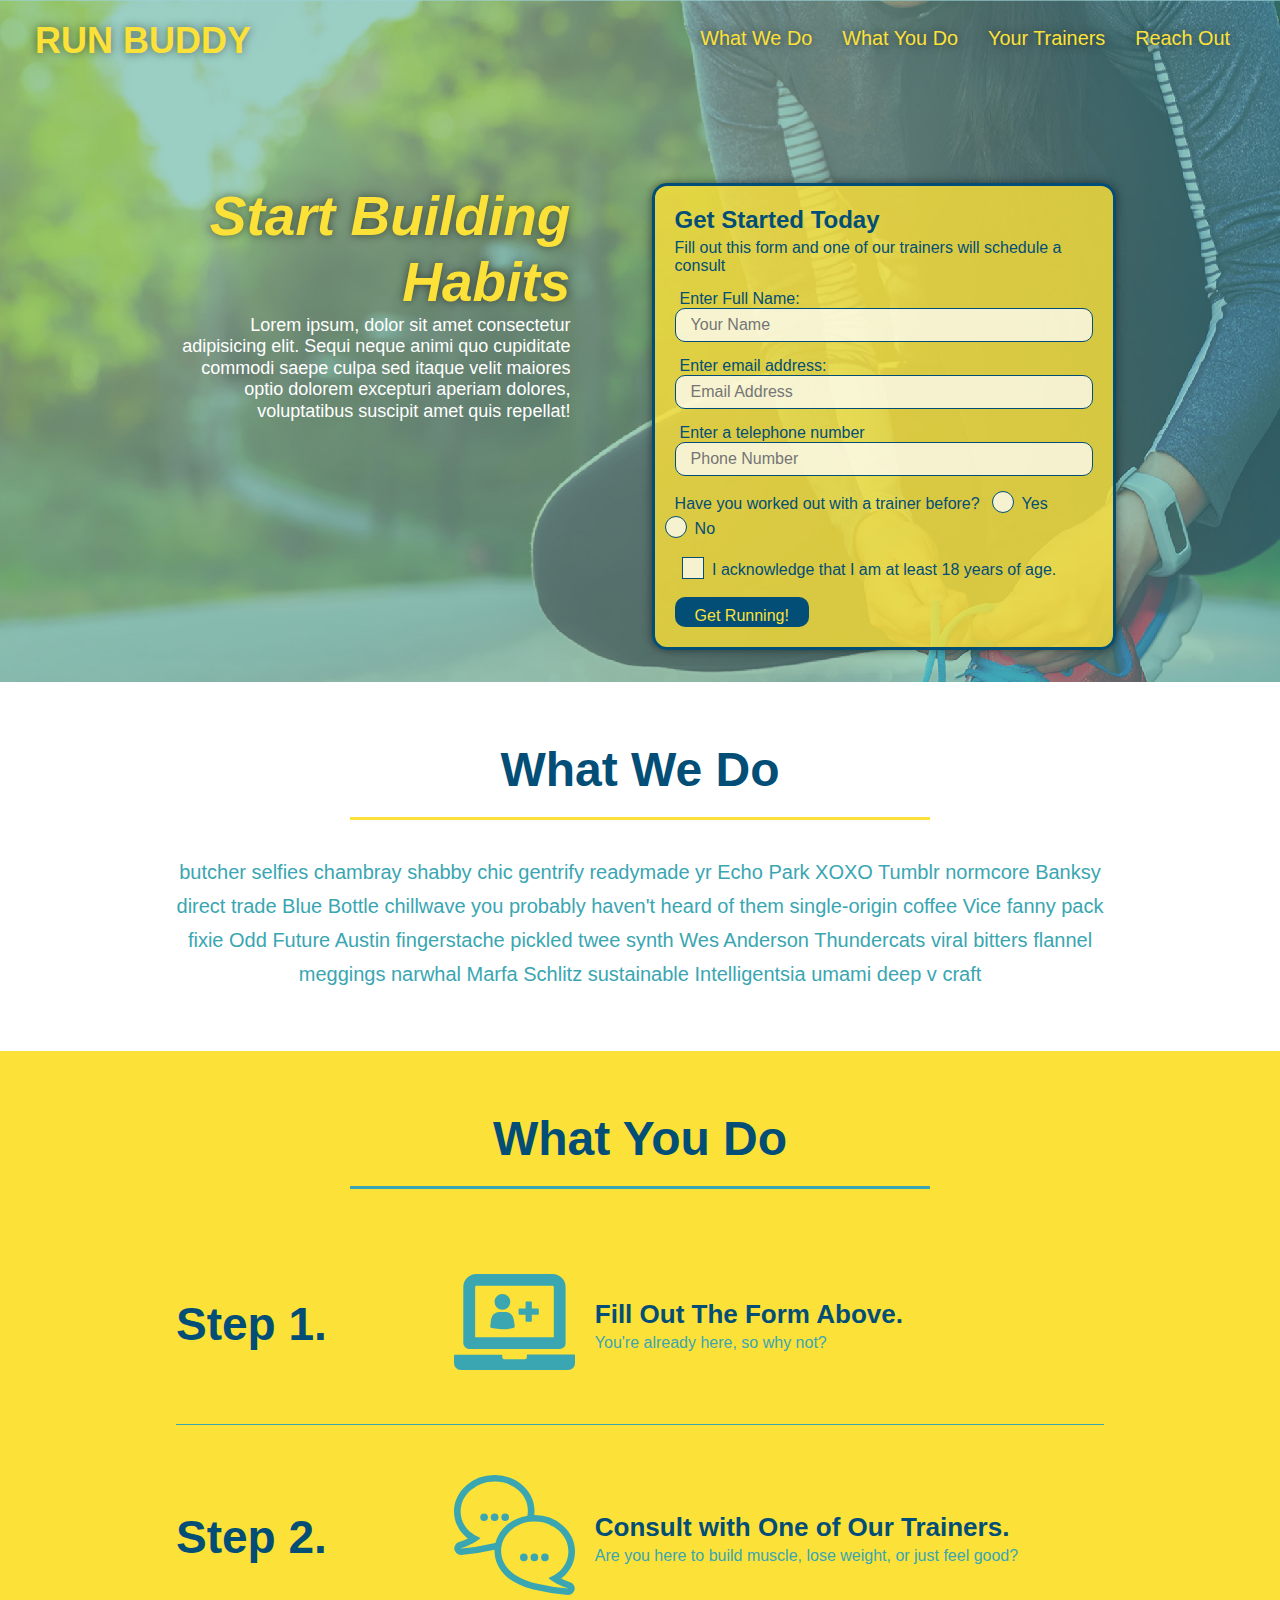
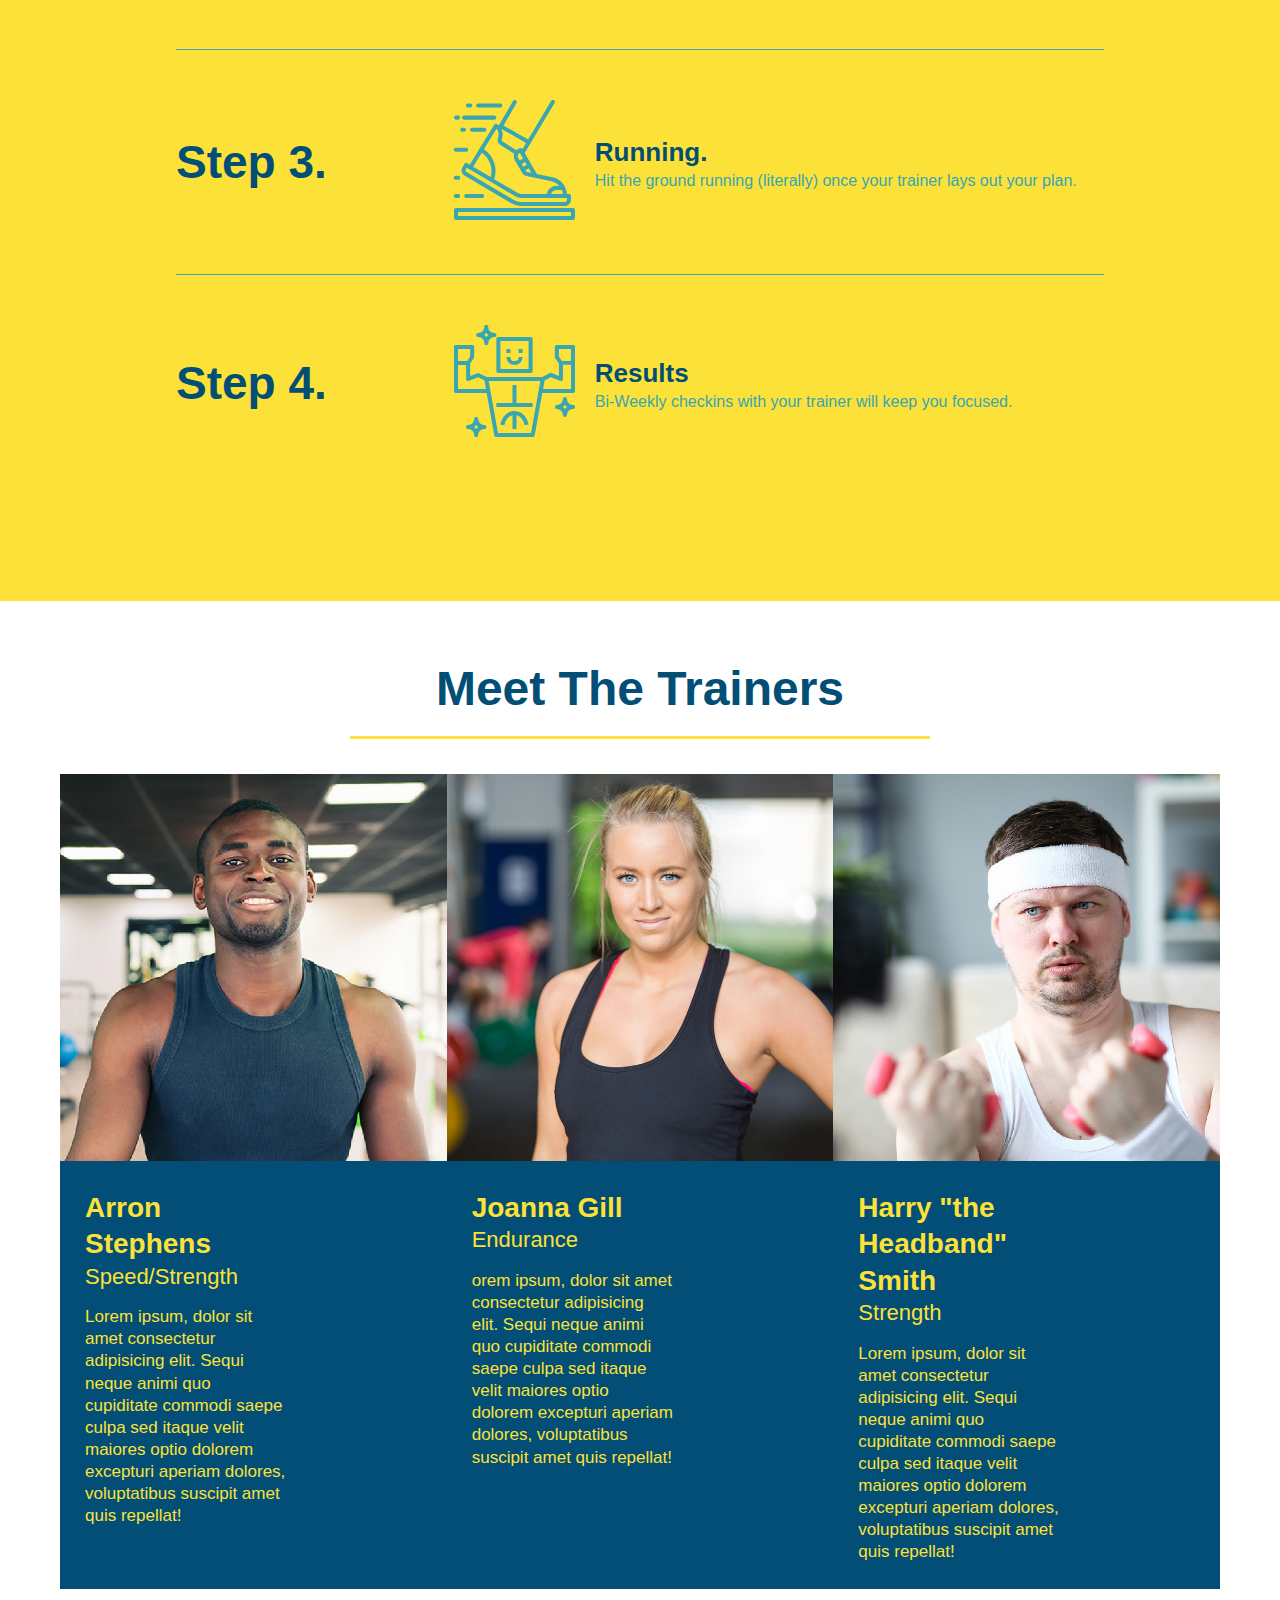
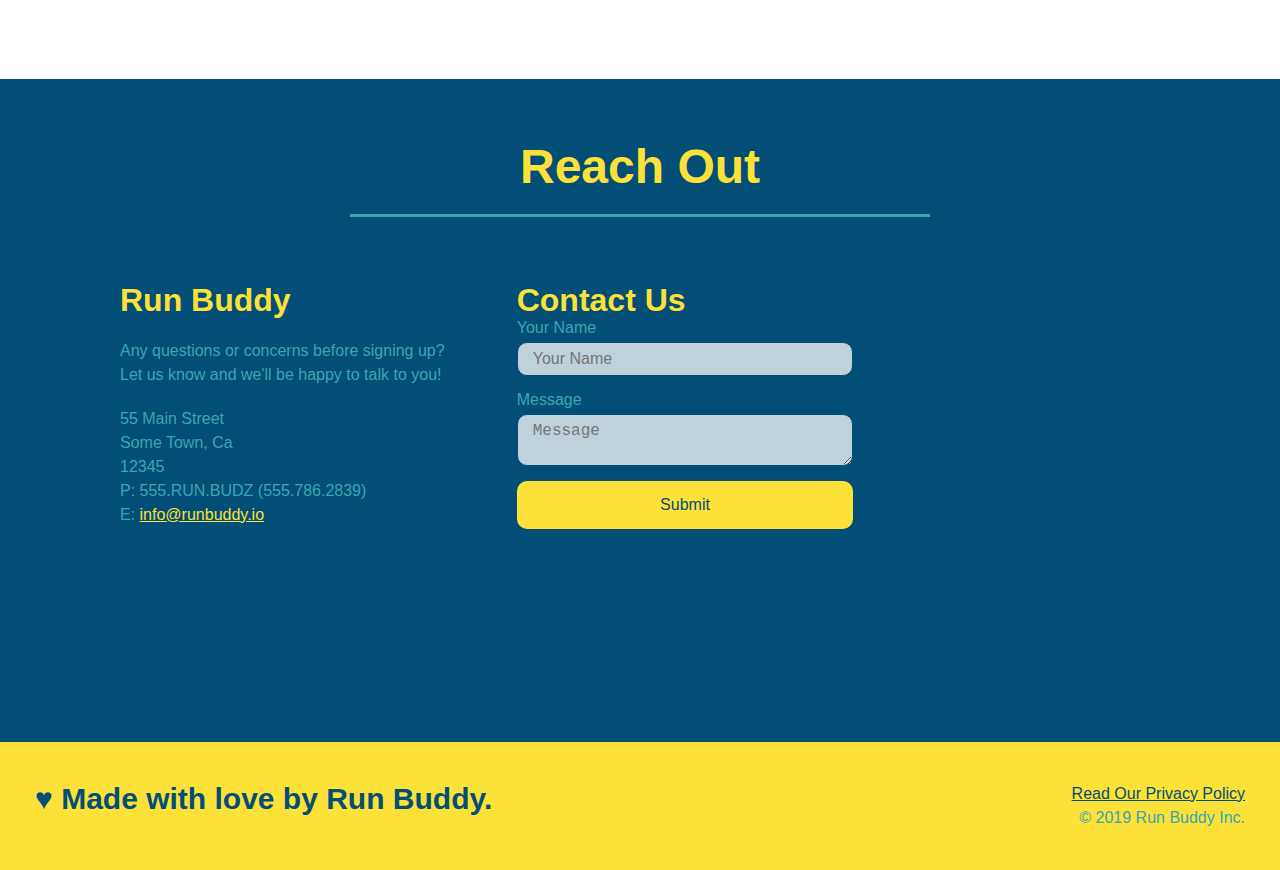
==== index.html @ babf6476 "moved index file to main folder" ====
<!DOCTYPE html>
<html lang="en">
    <head>
        <meta charset="UTF-8" />
        <meta name="viewport" content="width=device-width, initial-scale=1.0" />
        <title> Run buddy </title>
        <link rel="stylesheet" href="css/style.css">
    </head>
<body>
<!------------navigation---------------------->
<header>
    <h1> 
        <a href="/">RUN BUDDY </a> 
    </h1>
<nav>
<!--Unordered list element-->      
  <ul>
    <!-- List item elements-->
     <li>
        <!-- Anchor element-->
        <a href="#what-we-do">What We Do</a>
    </li>
    <li>
        <a href="#what-you-do">What You Do</a>
    </li>
    <li>
        <a href="#your-trainers">Your Trainers</a>
    </li>
    <li>
        <a href="#reach-out">Reach Out</a>
    </li>
  </ul>
 </nav>
</header>


<!-------------hero/jumbotron section ------------>
<section class="hero">
    <div class="hero-cta">
        <h2>Start Building Habits</h2>
        <p>
            Lorem ipsum, dolor sit amet consectetur adipisicing elit. Sequi neque animi quo cupiditate commodi saepe culpa sed
            itaque velit maiores optio dolorem excepturi aperiam dolores, voluptatibus suscipit amet quis repellat!
        </p>
    </div>

    <div class="hero-form">
        <h3>Get Started Today</h3>

        <p>Fill out this form and one of our trainers will schedule a consult</p>
    <form>
        <label for="name">Enter Full Name:</label>
        <input type="text" placeholder="Your Name" name="name" id="name" class="form-input"/>
        <label for="email">Enter email address:</label>
        <input type="email" placeholder="Email Address" name="email" id="email" class="form-input"/>
        <label for="phone">Enter a telephone number</label>
        <input type="tel" placeholder="Phone Number" name="phone" id="phone" class="form-input">

    <p>
        Have you worked out with a trainer before?
         <span class="radio-wrapper">
            <input type="radio" name="trainer-confirm" id="trainer-yes" />
            <label for="trainer-yes">Yes</label>
        </span>
        <span class="radio-wrapper">
         <input type="radio" name="trainer-confirm" id="trainer-no" />
         <label for="trainer-no">No</label>
        </span>
    </p>
    <p>
        <span class="checkbox-wrapper">
            <input type="checkbox" name="age-confirm" id="checkbox" />
            <label for="checkbox">I acknowledge that I am at least 18 years of age.</label>
        </span>
    </p>
    <button type="submit">Get Running! </button>
    </form>
</div>
   
</section>



<!----------------the breakdown sections-------------->


<!----------------- "what we do" section--------------->
<section id="what-we-do" class="intro">
<div class="flex-row">
    <h2 class="section-title primary-border">What We Do
        </h2>
</div>
   
<div class="flex-row">
    <p>butcher selfies chambray shabby chic gentrify readymade yr Echo Park XOXO Tumblr normcore Banksy direct trade Blue Bottle chillwave you probably haven't heard of them single-origin coffee Vice fanny pack fixie Odd Future Austin fingerstache pickled twee synth Wes Anderson Thundercats viral bitters flannel meggings narwhal Marfa Schlitz sustainable Intelligentsia umami deep v craft</p>
</div>
</section>
   

<!-----------------"what you do" section------------------>
<section id="what-you-do" class="steps">
    <div class="flex-row">
    <h2 class="section-title secondary-border">What You Do

    </h2>
    </div>

    <div class="step">
        <h3>Step 1.</h3>
        <div class="step-info">
            <div class="step-img">
                <img src="/css/images/step-1.svg" alt="">
             </div>
            <div class="step-text">
             <h4>Fill Out The Form Above.</h4>
                <p>You're already here, so why not?</p>
            </div>
        </div>
    </div>

    <div class="step">
        <h3>Step 2.</h3>
        <div class="step-info">
            <div class="step-img">
                <img src="/css/images/step-2.svg" alt="">
            </div>
            <div class="step-text">
                <h4>Consult with One of Our Trainers.</h4>
                <p>Are you here to build muscle, lose weight, or just feel good?</p>
    
            </div>
        </div>
    </div>

    <div class="step">
        <h3>Step 3.</h3>
        <div class="step-info">
            <div class="step-img">
                <img src="/css/images/step-3.svg" alt="">
            </div>
            <div class="step-text">
                <h4>Running.</h4>
                <p>Hit the ground running (literally) once your trainer lays out your plan.</p>
            </div>
        </div>
    </div>

    <div class="step">
        <h3>Step 4.</h3>
        <div class="step-info">
            <div class="step-img">
                <img src="/css/images/step-4.svg" alt="">
            </div>
            <div class="step-text">
                <h4>Results</h4>
                <p>Bi-Weekly checkins with your trainer will keep you focused.</p>
            </div>
        </div>   
    </div>
</section>


<!-----------------"meet the trainers" section------------------>
<section id="your-trainers">
    <div class="flex-row">
    <h2 class= "section-title primary-border">Meet The Trainers

    </h2>
    </div>

<div class="trainers">
    <article class="trainer">
    <img src="/css/images/01-05-trainers/trainer-1.jpg" alt="Arron Stephens in his workout clothes, ready to pump iron"/>
    <div class="trainer-bio">
        <h3 class="trainer-name">Arron Stephens</h3>
        <h4 class="trainer-role">Speed/Strength</h4>
        <p>Lorem ipsum, dolor sit amet consectetur adipisicing elit. Sequi neque animi quo cupiditate commodi saepe culpa sed
        itaque velit maiores optio dolorem excepturi aperiam dolores, voluptatibus suscipit amet quis repellat!
    </p>
    </div>
    </article>

    <article class="trainer">
    <img src="/css/images/01-05-trainers/trainer-2.jpg" alt="Joanna Gill cooling off after a workout">
    <div class="trainer-bio">
        <h3 class="trainer-name">Joanna Gill</h3>
        <h4 class=trainer-role">Endurance</h4>
        <p>
            orem ipsum, dolor sit amet consectetur adipisicing elit. Sequi neque animi quo cupiditate commodi saepe culpa sed
      itaque velit maiores optio dolorem excepturi aperiam dolores, voluptatibus suscipit amet quis repellat!
        </p>
    </div>
    </article>

    <article class="trainer">
    <img src="/css/images/01-05-trainers/trainer-3.jpg" alt="Harry Smith wearing a headband and lifting comically small pink weights">
    <div class="trainer-bio">
        <h3 class="trainer-name">Harry "the Headband" Smith</h3>
        <h4 class="trainer-role">Strength</h4>
        <p>
           Lorem ipsum, dolor sit amet consectetur adipisicing elit. Sequi neque animi quo cupiditate commodi saepe culpa sed
      itaque velit maiores optio dolorem excepturi aperiam dolores, voluptatibus suscipit amet quis repellat! 
        </p>   
    </div>


    </article>
</div>
</section>


<!--------------------"reach out" section. this also helps learn about HTML tag iframe------------------------->
<section id="reach-out" class="contact">
    <div class="flex-row">
        <h2 class="section-title secondary-border Reach Out">
        Reach Out

        </h2>
    </div>

 <div class="contact-info">
     <div> <!------ this is a div that belongs to the contact indo div------->
         <h3>Run Buddy</h3>
         <p>Any questions or concerns before signing up? 
           <br/> Let us know and we'll be happy to talk to you!
            </p>
            <address>
            55 Main Street <br/>
            Some Town, Ca <br/>
            12345 <br/>
            P: 555.RUN.BUDZ (555.786.2839) <br/>
            E: <a href="mailto:info@runbuddy.io"><span style="color:#fce138">info@runbuddy.io</span></a>
            </address>
        </div>

        <div class="contact-form">
          <h3>Contact Us</h3>
            <form>
             <label for="contact-name">Your Name</label>
                <input type="text" id="contact-name" placeholder="Your Name" />
        
                <label for="contact-message">Message</label>
                <textarea id="contact-message" placeholder="Message"></textarea>
        
                <button type="submit">Submit</button>
            </form>
        </div>

    
        <iframe
        src="https://www.google.com/maps/embed?pb=!1m18!1m12!1m3!1d3472.0338341186625!2d-98.68694424913109!3d29.515372981989913!2m3!1f0!2f0!3f0!3m2!1i1024!2i768!4f13.1!3m3!1m2!1s0x865c6822d8bf71db%3A0xc5aa3ca4c5e33825!2s7915%20Bowens%20Crossing%2C%20San%20Antonio%2C%20TX%2078250!5e0!3m2!1sen!2sus!4v1635525560063!5m2!1sen!2sus"  
        style="border:0;"
        allowfullscreen="" 
        loading="lazy">
        </iframe>

        
       <!-- this section is an example of an address tag and "mailto"-->

    </div>
</section>

<!--------------------- footer ----------------------------------->
<footer>
    <h2> ♥ Made with love by Run Buddy.</h2>
    <div>
    <a href="./privacy-policy.html">Read Our Privacy Policy</a><br />
    &copy; 2019 Run Buddy Inc.
    </div>

</footer>
</html>
---- css/style.css ----
* {
    margin: 0;
    padding: 0;
    box-sizing: border-box;
}

:root {
  --primary-color: #fce138;
  --secondary-color: #024e76;
  --tertiary-color: #39a6b2;
}

body {
    /* more on this crazy alphanumerical value in a minute!*/
    color: var(--tertiary-color);
    font-family: Helvetica, Arial, sans-serif;
}
/* apply styles to <header> this section also introduces flexbox */
header {
    padding: 20px 35px;
    background-color: var(--tertiary-color);
    background-image: url("/css/images/flipped-hero-image.jpeg");
    background-size: cover;
    background-position: 80%;
    background-attachment: fixed;
    display: flex;
    justify-content: space-between;
    flex-wrap: wrap;
    position: -webkit-sticky;
    position: sticky;
    top: 0;
    z-index: 9999;


    
}

header h1 {
    font-weight: bold;
    font-size: 36px;
    color: var(--primary-color);
    margin: 0;
    text-shadow: 0 0 10px rgba(0, 0, 0, 0.5);
}

header a {
    text-decoration: none;
    color: var(--primary-color)
}

header nav {
    margin: 7px 0;
}

 header nav ul {
    display: flex;
    flex-wrap: wrap;
    justify-content: space-between;
    align-items: center;
    list-style: none;
  }

header nav ul li a {
    padding: 10px 15px;
    font-weight: lighter;
    font-size: 1.55vw;
    text-shadow: 0 0 10px rgba(0, 0, 0, 0.5);
}

header nav ul li a:hover {
  background: var(--primary-color);
  color: var(--secondary-color);
  border-radius: 15px;
  text-shadow: none;
}


header h1 {
    font-weight: bold;
    font-size: 36px;
    color: var(--primary-color);
    margin: 0;
    display: inline;
}



section {
    padding: 60px;
}

/*Hero Style Start */

/* homepage hero */



.hero {
    background-image: url("./images/flipped-hero-image.jpeg");
    background-size: cover;
    background-position: 80%;
    background-attachment: fixed;
    display: flex;
    justify-content: center;
    flex-wrap: wrap;
    align-items: flex-start;
    height: 600px;
    
    
}


.hero-form {
    background-color:rgba(252, 225, 56, 0.8);
    padding: 20px;
    color: var(--secondary-color);
    border: solid 3px var(--secondary-color);
    width: 40%;
    margin: 3.5%;
    box-shadow: 0 0 10px rgba(0, 0, 0, 0.5);
    border-radius: 15px;
}

.hero-form button {
    background-color: var(--secondary-color);
    border-radius: 10px;
    color: var(--primary-color);
    height: 30px;
    border: none;
    padding: 10px 20px;
    font-size: 16px;
    
}

.hero-form button:hover {
  background-color: var(--tertiary-color);  
}

.hero-form h3 {
    font-size: 24px;
    margin: 0px;
}

.hero-form p {
    margin: 5px 0 15px 0;
}

/* another example of flex and how sizes should be in % of the screen*/
.hero-cta {
    width: 35%;
    text-align: right;
    margin: 3.5%;
    color: #fff;
    font-size: 18px;
    line-height: 1.2;
}

.hero-cta h2 {
    font-style: italic;
    font-size: 55px;
    color: var(--primary-color);
    text-shadow: 0 0 10px rgba(0, 0, 0, 0.5);
}


.form-input {
    border: solid 1px;
    border-radius: 10px;
    display: block;
    padding: 7px 15px;
    font-size: 16px;
    color: var(--secondary-color);
    width: 100%;
    margin-bottom: 15px;
    background-color: rgba(255,255,255, 0.75);
   
    
}

.form-input:focus {
  background-color: rgba(255,255,255, 1);
  outline: none;
}

/* this made the radio buttons stand out more */
.hero-form label {
    margin: 0 5px;

}

.checkbox-wrapper input, .radio-wrapper input {
  opacity: 0;
}

.checkbox-wrapper label, .radio-wrapper label {
  position: relative;
  left: 10px;
  margin: 10px;
  line-height: 1.6;
}

.checkbox-wrapper label::before, .radio-wrapper label::before {
  content: "";
  height: 20px;
  width: 20px;
  background: rgba(255, 255, 255, 0.75);  
  border: 1px solid var(--secondary-color);  
  position: absolute;
  top: -4px;
  left: -30px;
}

.radio-wrapper label::before {
  border-radius: 50%;
}

.radio-wrapper label::after {
  content: "";
  width: 20px;
  height: 20px;
  border-radius: 50%;
  background: var(--secondary-color);
  position: absolute;
  left: -29px;
  top: -3px;
  background-image: radial-gradient(circle, var(--tertiary-color), var(--secondary-color));
}

.checkbox-wrapper label::after {
  content: "";
  height: 6px;
  width: 14px;
  border-left: 2px solid var(--secondary-color);
  border-bottom: 2px solid var(--secondary-color);
  position: absolute;
  left: -26px;
  top: 1px;
  transform: rotate(-58deg);
}

.checkbox-wrapper input + label::after, 
.radio-wrapper input + label::after {
  content: none;
}

.checkbox-wrapper input:checked + label::after, 
.radio-wrapper input:checked + label::after {
  content: "";
}


/* Hero Style End */

.flex-row {
    display: flex;
}

.intro p {
    line-height: 1.7;
    color: var(--tertiary-color);
    width: 80%;
    font-size: 20px;
    margin: 0 auto;
    text-align: center;
}


.section-title {
    font-size: 48px;
    color: var(--secondary-color);
    border-bottom: 3px solid;
    padding-bottom: 20px;
    text-align: center;
    margin: 0 auto 35px auto;
    width: 50%;

}

.primary-border {
    border-color: var(--primary-color);
}

.secondary-border {
    border-color: var(--tertiary-color);   
}

.steps {
    background: var(--primary-color);
}

.step {
  margin: 50px auto;
  padding-bottom: 50px;
  width: 80%;
  display: flex;
  flex-wrap: wrap;
  align-items: center;
  justify-content: space-between;
}

.step h3 {
    color: var(--secondary-color);
    font-size:  46px;
    flex: 1 30%;

}
.step-info {
    flex: 2 70%;
    display: flex;
    flex-wrap: wrap;
    align-items: center;
}

.steps-text p {
    color: var(--tertiary-color);
    font-size:  18px;
}

.step-text {
    flex: 12;
}

.step-text h4 {
    font-size: 26px;
    line-height: 1.5;
    color: var(--secondary-color);
}

.step-img {
    flex: 1 12%;
    margin-right: 20px;
}

.step-img img {
    max-width: 100%;
}

.step:not(:last-child) {
  border-bottom: 1px solid var(--tertiary-color);
}
/* this section helps understand overflow and formatting context. It helped fit everything into the div*/
.trainers {
  width: 100%;
  margin: 0 auto;
  display: flex;
  flex-wrap: wrap;
  justify-content: space-around;
}
.trainer {
    margin: 0 auto 30px auto;
    background: var(--secondary-color);
    color: var(--primary-color);
    flex: 1;
}
/*used float to move image to the left.*/
.trainer img {
    width: 100%;
 
    
}

.trainer-bio {
   padding: 25px; 
   width: 65%;
   line-height: 1.3;
}


.trainer-bio h3 {
    font-size: 28px;

}

.trainer-bio h4 {
    font-weight: lighter;
    font-size: 22px;
    margin-bottom: 15px;
}

.trainer-bio p {
    font-size: 17px;

}

.text-left {
    text-align: left;

}

.text-right {
    text-align: right;
}

.contact {
    background: var(--secondary-color);
   
}


.contact h2 {
    color: var(--primary-color);
 
}

.contact-info {
    display: flex;
    justify-content: space-between;
    flex-wrap: wrap;
}

.contact-info > * {
  flex: 1;
  margin: 15px;
}

.contact-info iframe {
    
    height: 400px;
}

/* two column layout-this div belongs to another div "contact info"*/
.contact-info div{
    width: 410px;
    display: inline-block;
    vertical-align: top;
    text-align: left;
    margin: 30px 0 0 60px;
    
}
 
.contact-info h3 {
  color: var(--primary-color);
  font-size: 32px;
}

.contact-info p, 
.contact-info address {
  margin: 20px 0;
  line-height: 1.5;
  font-size: 16px;
  font-style: normal;
}

.contact-info a {
  color: var(--primary-color);
}

.contact-form input, .contact-form textarea {
    border: 1px solid var(--secondary-color);
    border-radius: 10px;
    display: block;
    padding: 7px 15px;
    font-size: 16px;
    color: var(--secondary-color);
    width: 100%;
    margin-bottom: 15px;
    margin-top: 5px;
    background-color: rgba(255,255,255, .75)
    
}

.contact-form input:focus, .contact-form textarea:focus {
   background-color: rgba(255,255,255, 1);
   outline: none;
}


.contact-form button {
    width: 100%;
    border: none;
    border-radius: 10px;
    background: var(--primary-color);
    color: var(--secondary-color);
    text-align: center;
    padding: 15px 0;
    font-size: 16px;
}

.contact-form button:hover {
  color: var(--primary-color);
  background: var(--tertiary-color);
}

footer {
    background: var(--primary-color);
    display: flex;
    justify-content:space-between;
    flex-wrap: wrap;
    width: 100%;
    padding: 40px 35px;
}

footer h2 {
    color: var(--secondary-color);
    font-size: 30px;
    margin: 0;
}

footer div {
    line-height: 1.5;
    text-align: right;

}

footer a {
    color: var(--secondary-color);
}

/* MEDIA QUERY FOR SMALLER DESKTOP SCREENS AND SMALLER */
@media screen and (max-width: 980px) {
  
  }


/* MEDIA QUERY FOR TABLETS AND SMALLER */
@media screen and (max-width: 768px) {
  
}

/* MEDIA QUERY FOR MOBILE PHONES AND SMALLER */
@media screen and (max-width: 575px) {
  
}

@media screen and (max-width: 980px) {
  header {
    padding-bottom: 0;
    justify-content: center;
    position: relative;
  }

  header h1 {
    width: 100%;
    text-align: center;
  }

  header nav ul {
    margin-top: 20px;
    width: 100%;
    justify-content: center;
  }

  header nav ul li a {
    font-size: 20px;
  }

  footer h2, footer div {
    text-align: center;
    width: 100%;
  }


.hero-cta, .hero-form {
  width: 100%;
}

.hero-cta {
  text-align: center;
}

.section-title {
  width: 80%;
}

.trainer {
  flex: 0 70%;
}

.contact-info iframe{
  flex: 1 100%;
}


}

@media screen and (max-width: 768px) {
  section {
    padding: 30px 15px;
  }

  .step h3 {
    flex: 1 100%;
    text-align: center;
  }

  .step-info {
    flex: 2 100%;
    text-align: center;
    justify-content: center;
  }

  .step-img {
    flex: 0 32%;
    margin-right: 0;
    margin-top: 15px;
    margin-bottom: 15px;
  }

  .step-text {
    flex: 100%;  
  }

}
@media screen and (max-width: 575px) {

  .hero-form button {
    width: 100%;
  }

  .section-title {
    width: 95%;
  }

  .intro p {
    width: 100%;
  }

  .trainer {
    flex: 0 100%;
  }

  .contact-info {
    text-align: center;
  }

  .contact-info > * {
    flex: 0 100%;
  }

  .contact-form {
  order: 3;
}

}
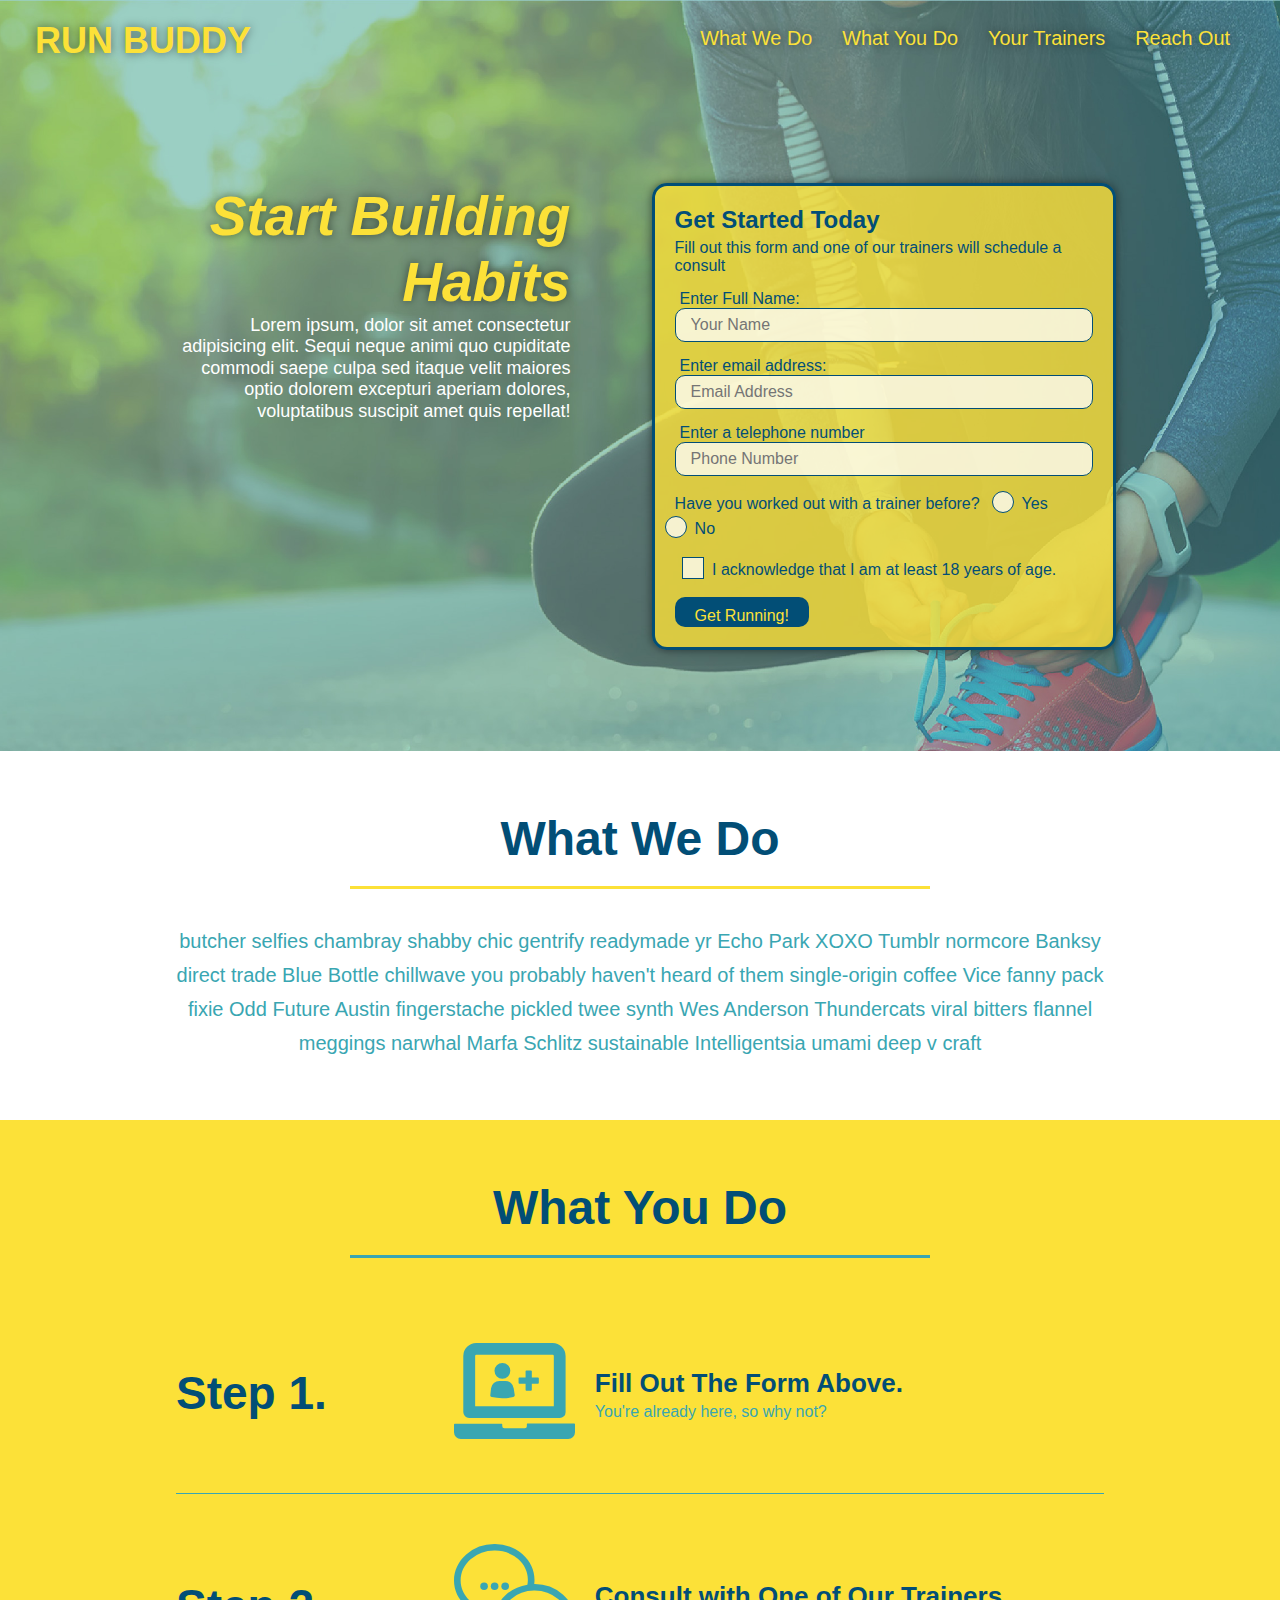
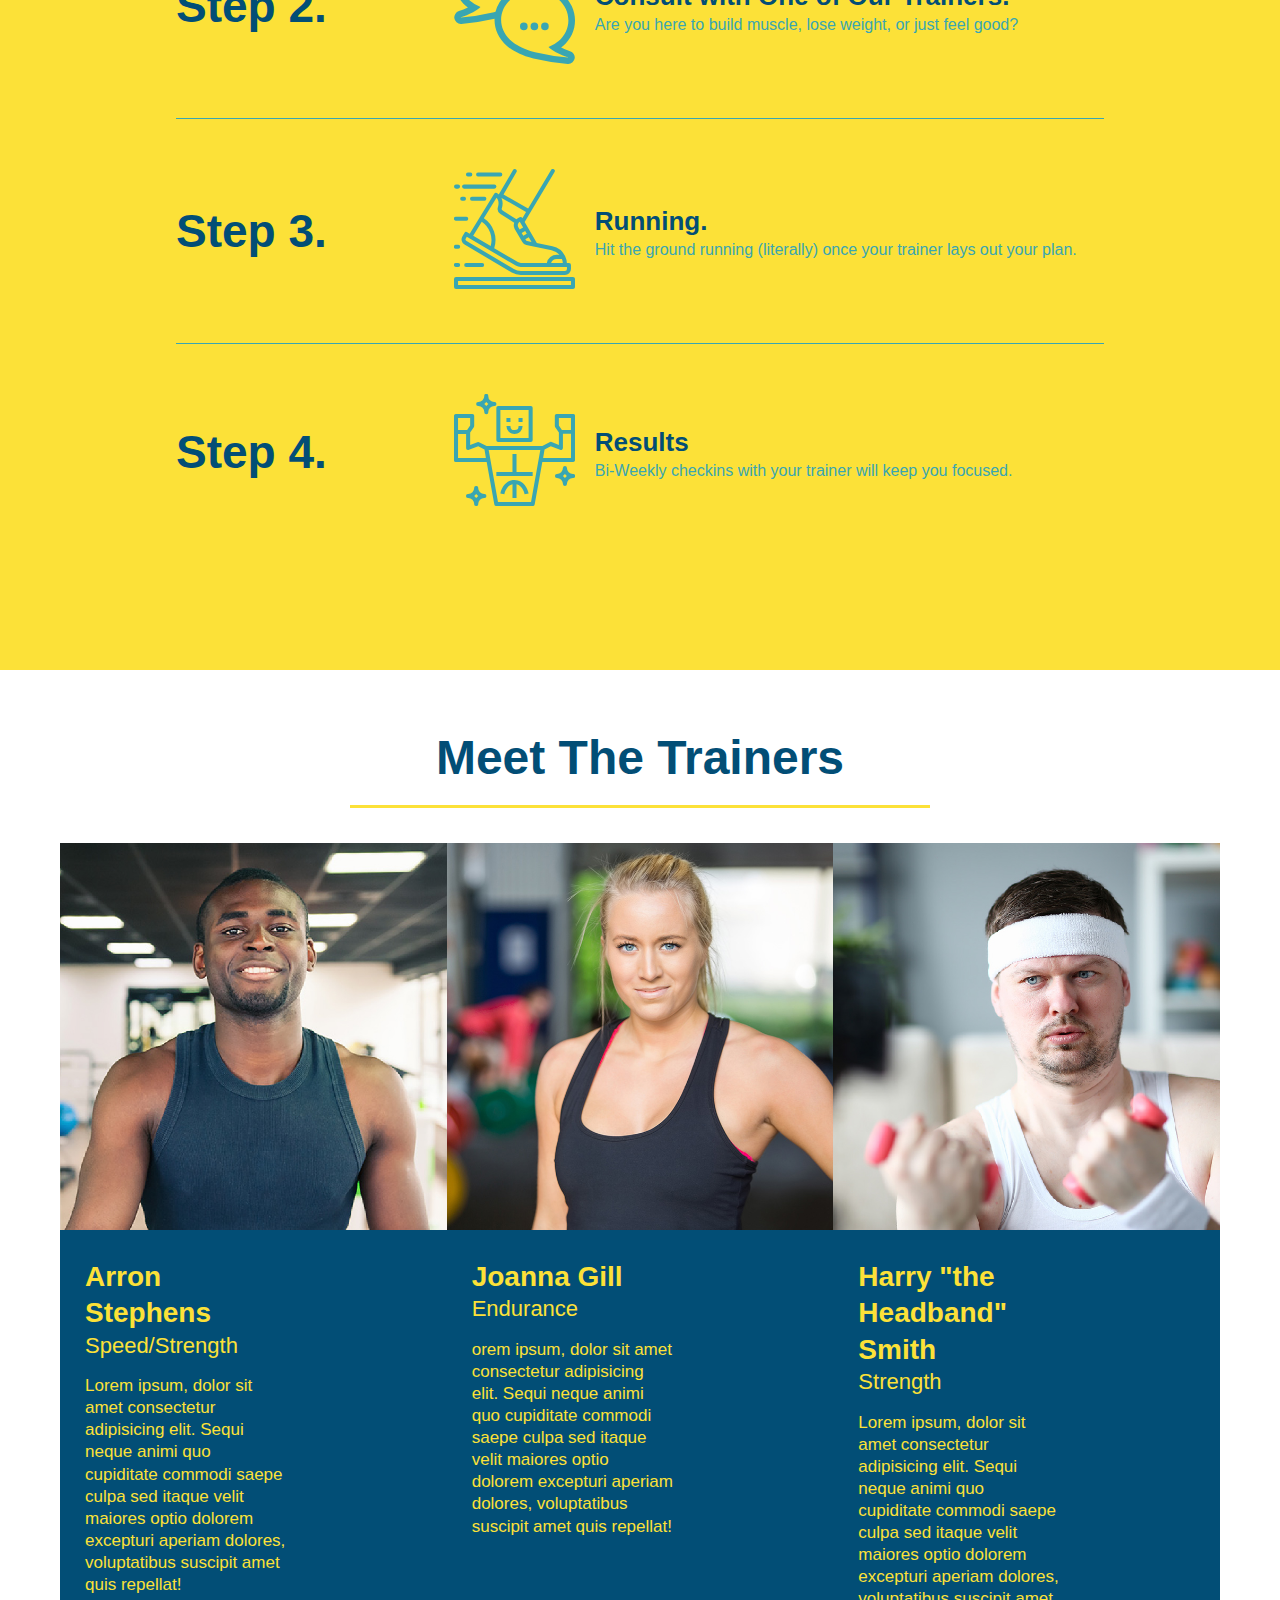
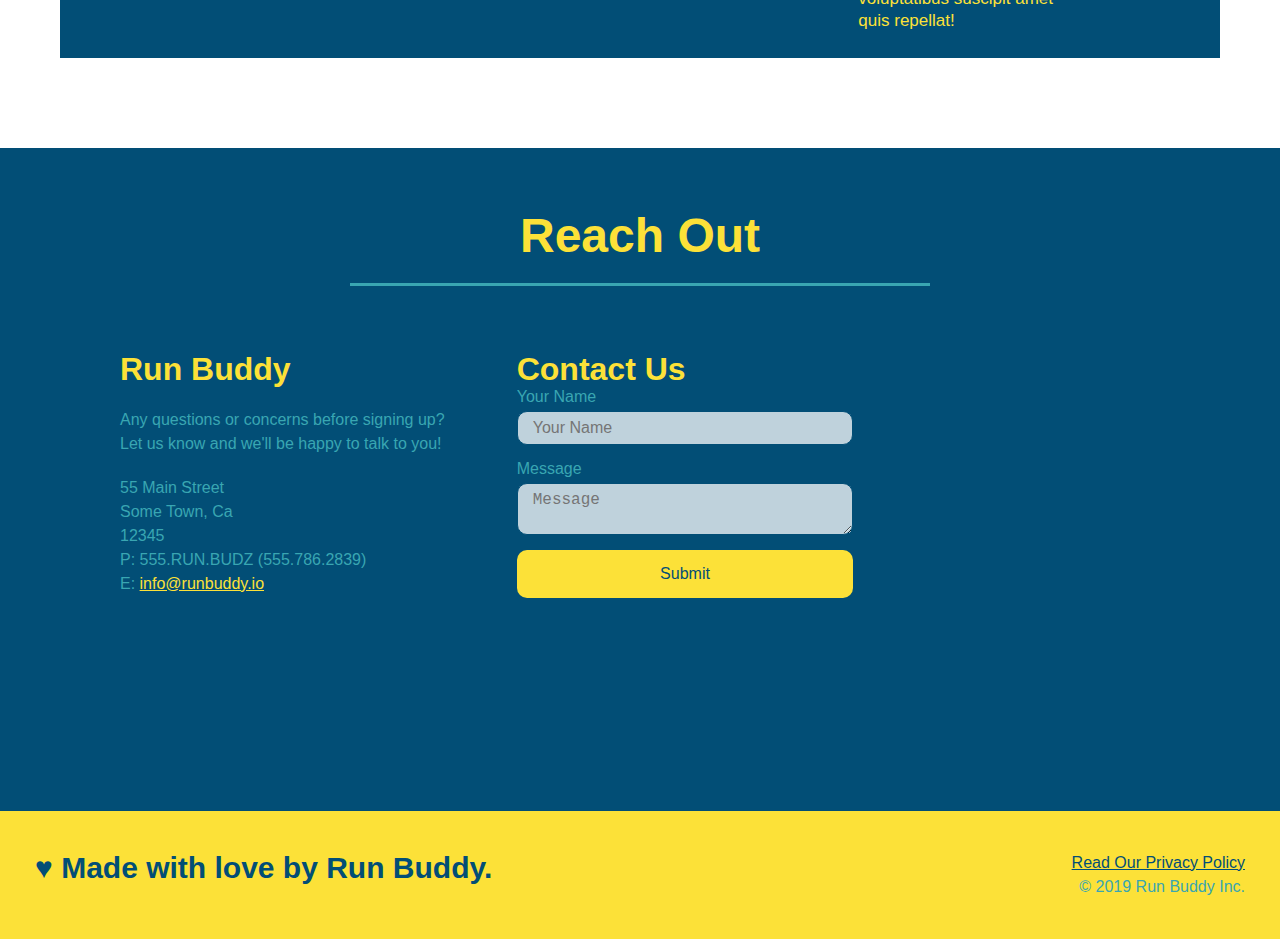
==== commit 251f8cab: "Update index.html" ====
--- a/index.html
+++ b/index.html
@@ -7,7 +7,7 @@
         <link rel="stylesheet" href="css/style.css">
     </head>
 <body>
-<!------------navigation---------------------->
+<!------------navigation-------------------------->
 <header>
     <h1> 
         <a href="/">RUN BUDDY </a> 
@@ -81,7 +81,7 @@
 
 
 
-<!----------------the breakdown sections-------------->
+<!---------------------the breakdown sections-------------->
 
 
 <!----------------- "what we do" section--------------->
@@ -97,7 +97,7 @@
 </section>
    
 
-<!-----------------"what you do" section------------------>
+<!---------------------"what you do" section------------------>
 <section id="what-you-do" class="steps">
     <div class="flex-row">
     <h2 class="section-title secondary-border">What You Do
@@ -269,4 +269,4 @@
     </div>
 
 </footer>
-</html>+</html>
--- a/css/style.css
+++ b/css/style.css
@@ -104,9 +104,8 @@
     justify-content: center;
     flex-wrap: wrap;
     align-items: flex-start;
-    height: 600px;
-    
-    
+    
+      
 }
 
 
@@ -600,7 +599,13 @@
     flex: 100%;  
   }
 
-}
+    .trainer-bio h3, .trainer-bio h4 {
+    display: block;
+  }
+}
+
+
+
 @media screen and (max-width: 575px) {
 
   .hero-form button {
